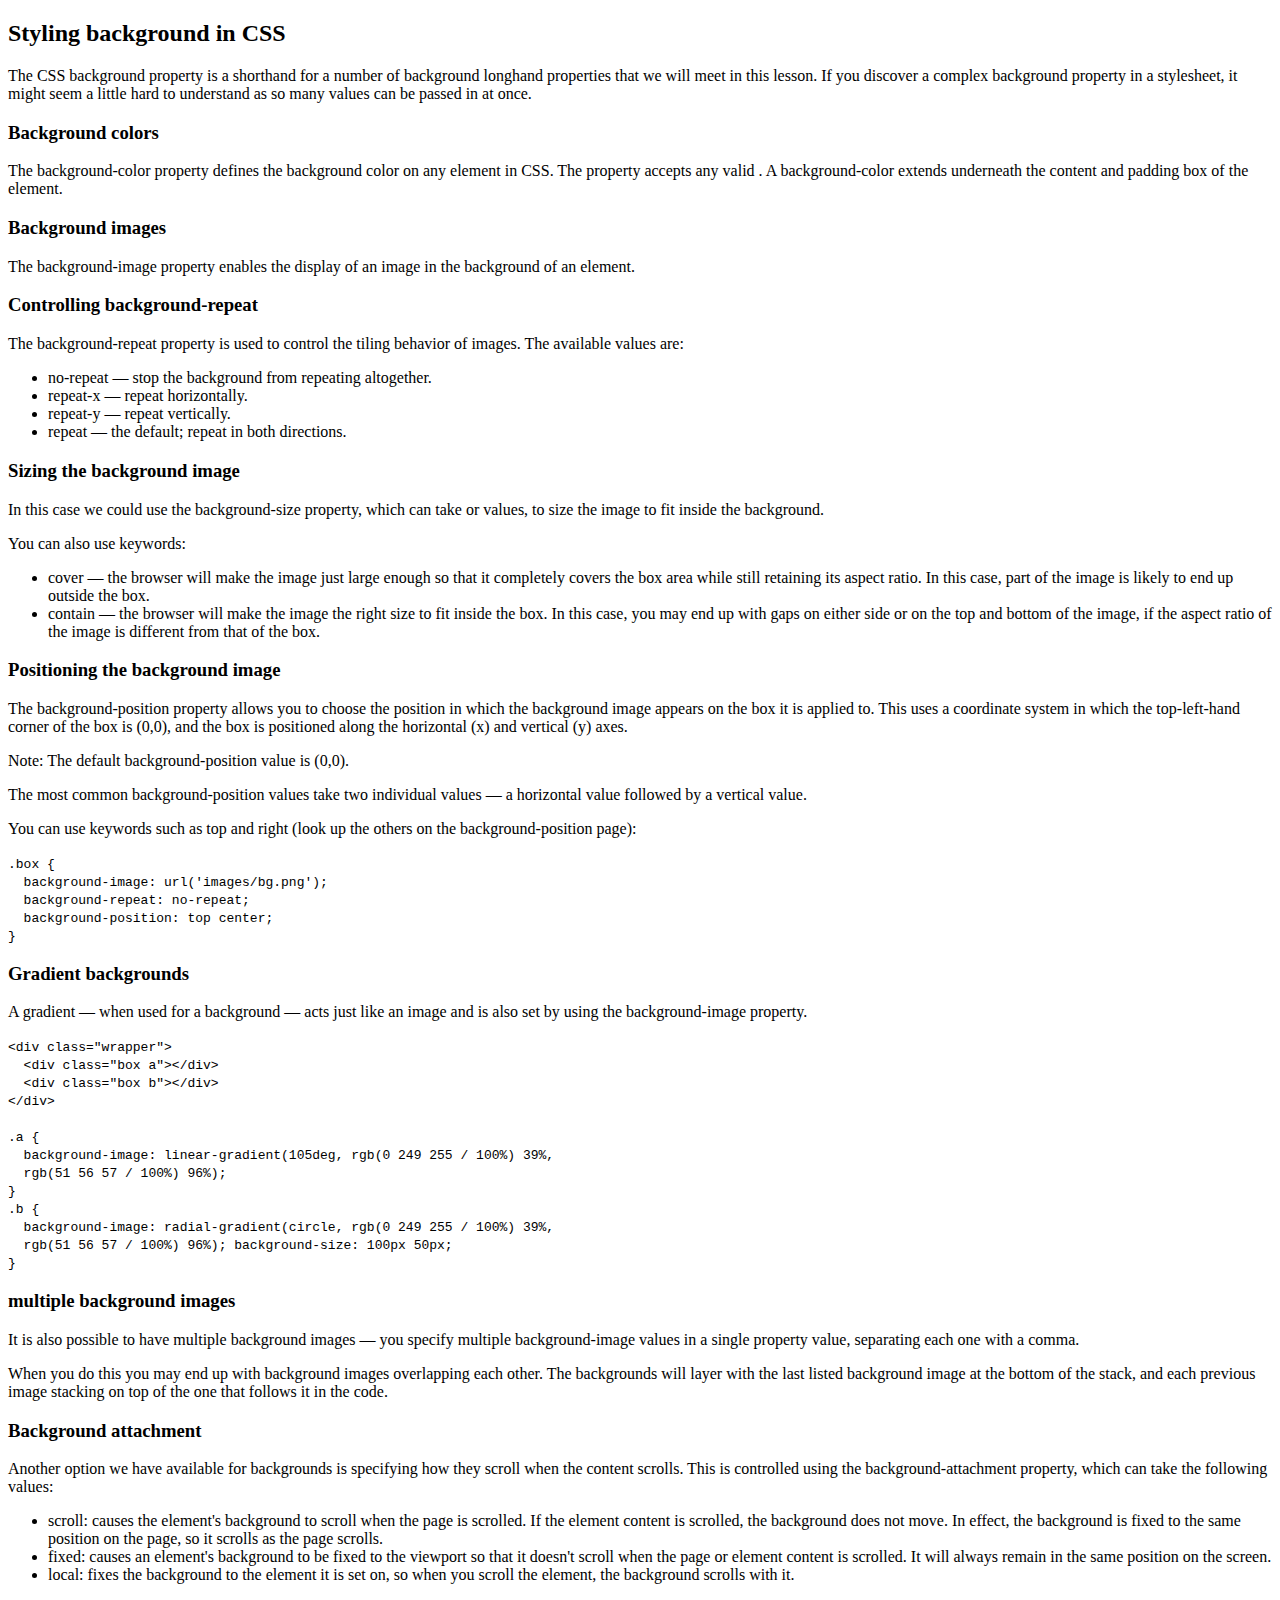
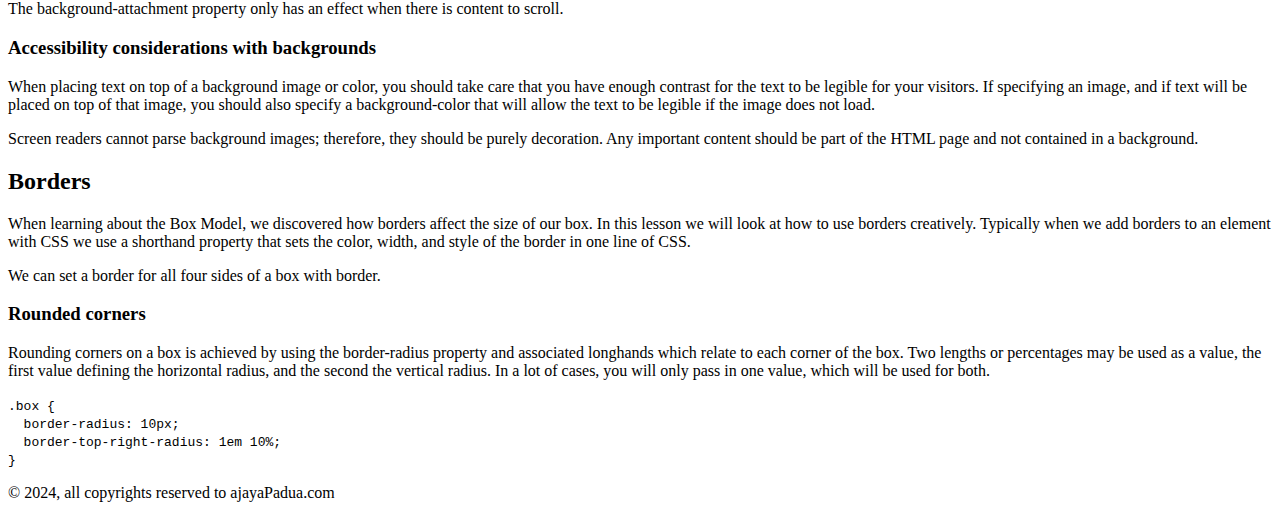
==== index.html @ a9f46e7b "Update and rename background&Border.html to index.html" ====
<!DOCTYPE html>
<html lang="en">
    <head>
        <meta charset="utf-8">
        <meta name="viewport" content="width=device-width">
        <title>Background &amp; Borders</title>
        <link rel="stylesheet" href="../backgroundBorders/background&Border.css" type="text/css">
    </head>
    <body>
        </header>
        <main>
            <article>
                <h2>Styling background in CSS</h2>
                <p>
                    The CSS background property is a shorthand for a number of background longhand properties that we will meet in this lesson. If you discover a complex background property in a stylesheet, it might seem a little hard to understand as so many values can be passed in at once.
                </p>
                <h3>Background colors</h3>
                <p>
                    The background-color property defines the background color on any element in CSS. The property accepts any valid <color>. A background-color extends underneath the content and padding box of the element.
                </p>

                <h3>Background images</h3>
                <p>
                    The background-image property enables the display of an image in the background of an element.
                </p>
               
                <h3>Controlling background-repeat</h3>
                <p>
                    The background-repeat property is used to control the tiling behavior of images. The available values are:
                </p>
                <ul>
                    <li>no-repeat — stop the background from repeating altogether.</li>
                    <li>repeat-x — repeat horizontally.</li>
                    <li>repeat-y — repeat vertically.</li>
                    <li>repeat — the default; repeat in both directions.</li>
                </ul>

                <h3>Sizing the background image</h3>
                <p>
                    In this case we could use the background-size property, which can take <length> or <percentage> values, to size the image to fit inside the background.
                </p>
                <p>You can also use keywords:</p>
                <ul>
                    <li>cover — the browser will make the image just large enough so that it completely covers the box area while still retaining its aspect ratio. In this case, part of the image is likely to end up outside the box.</li>
                    <li>contain — the browser will make the image the right size to fit inside the box. In this case, you may end up with gaps on either side or on the top and bottom of the image, if the aspect ratio of the image is different from that of the box.</li>
                </ul>

                <h3>Positioning the background image</h3>
                <p>
                    The background-position property allows you to choose the position in which the background image appears on the box it is applied to. This uses a coordinate system in which the top-left-hand corner of the box is (0,0), and the box is positioned along the horizontal (x) and vertical (y) axes.
                </p>

                <div class="note">
                    <p>Note: The default background-position value is (0,0).</p>
                </div>

                <p>
                    The most common background-position values take two individual values — a horizontal value followed by a vertical value.
                </p>
                <p>
                    You can use keywords such as top and right (look up the others on the background-position page):
                </p>

                <div class="cod">
                    <code>
                        .box { <br>
                            &nbsp; background-image: url('images/bg.png'); <br>
                            &nbsp; background-repeat: no-repeat; <br>
                            &nbsp; background-position: top center; <br>
                        }
                    </code>
                </div>
                <h3>Gradient backgrounds</h3>
                <p>
                    A gradient — when used for a background — acts just like an image and is also set by using the background-image property.
                </p>
                <div class="linear-gradient">
                    <code>
                        &lt;div class="wrapper"&gt;  <br>
                           &nbsp; &lt;div class="box a"&gt;&lt;/div&gt; <br>
                           &nbsp; &lt;div class="box b"&gt;&lt;/div&gt; <br>
                          &lt;/div&gt; <br>
                    </code>
                </div>
                <br>
                
                <div class="radial-gradient">
                    <code>
                        .a { <br>
                          &nbsp;  background-image: linear-gradient(105deg, rgb(0 249 255 / 100%) 39%, <br> &nbsp; rgb(51 56 57 / 100%) 96%); <br>
                        } <br>
                          
                        .b { <br>
                           &nbsp; background-image: radial-gradient(circle, rgb(0 249 255 / 100%) 39%, <br> &nbsp; rgb(51 56 57 / 100%) 96%);
                            background-size: 100px 50px; <br>
                          } <br>
                    </code>
    
                </div>
                <h3>multiple background images</h3>
                <p>
                    It is also possible to have multiple background images — you specify multiple background-image values in a single property value, separating each one with a comma.
                </p>
                <p>
                    When you do this you may end up with background images overlapping each other. The backgrounds will layer with the last listed background image at the bottom of the stack, and each previous image stacking on top of the one that follows it in the code.
                </p>

                <h3>Background attachment</h3>
                <p>
                    Another option we have available for backgrounds is specifying how they scroll when the content scrolls. This is controlled using the background-attachment property, which can take the following values:
                </p>
                <ul>
                    <li>scroll: causes the element's background to scroll when the page is scrolled. If the element content is scrolled, the background does not move. In effect, the background is fixed to the same position on the page, so it scrolls as the page scrolls.</li>
                    <li>fixed: causes an element's background to be fixed to the viewport so that it doesn't scroll when the page or element content is scrolled. It will always remain in the same position on the screen.</li>
                    <li>local: fixes the background to the element it is set on, so when you scroll the element, the background scrolls with it.</li>
                </ul>
                <p>
                    The background-attachment property only has an effect when there is content to scroll.
                </p>

                <h3>Accessibility considerations with backgrounds</h3>
                <p>
                    When placing text on top of a background image or color, you should take care that you have enough contrast for the text to be legible for your visitors. If specifying an image, and if text will be placed on top of that image, you should also specify a background-color that will allow the text to be legible if the image does not load.
                </p>
                <p>
                    Screen readers cannot parse background images; therefore, they should be purely decoration. Any important content should be part of the HTML page and not contained in a background.
                </p>

                <h2>Borders</h2>
                <p>
                    When learning about the Box Model, we discovered how borders affect the size of our box. In this lesson we will look at how to use borders creatively. Typically when we add borders to an element with CSS we use a shorthand property that sets the color, width, and style of the border in one line of CSS.
                </p>
                <p>
                    We can set a border for all four sides of a box with border.
                </p>

                <h3>Rounded corners</h3>
                <p>
                    Rounding corners on a box is achieved by using the border-radius property and associated longhands which relate to each corner of the box. Two lengths or percentages may be used as a value, the first value defining the horizontal radius, and the second the vertical radius. In a lot of cases, you will only pass in one value, which will be used for both.
                </p>

                <code>
                    .box { <br>
                       &nbsp; border-radius: 10px; <br>
                       &nbsp; border-top-right-radius: 1em 10%; <br>
                    } <br>
                </code>

            </article>
        </main>
        <footer>
            <p>&copy; 2024, all copyrights reserved to ajayaPadua.com</p>
        </footer>
    </body>
</html>
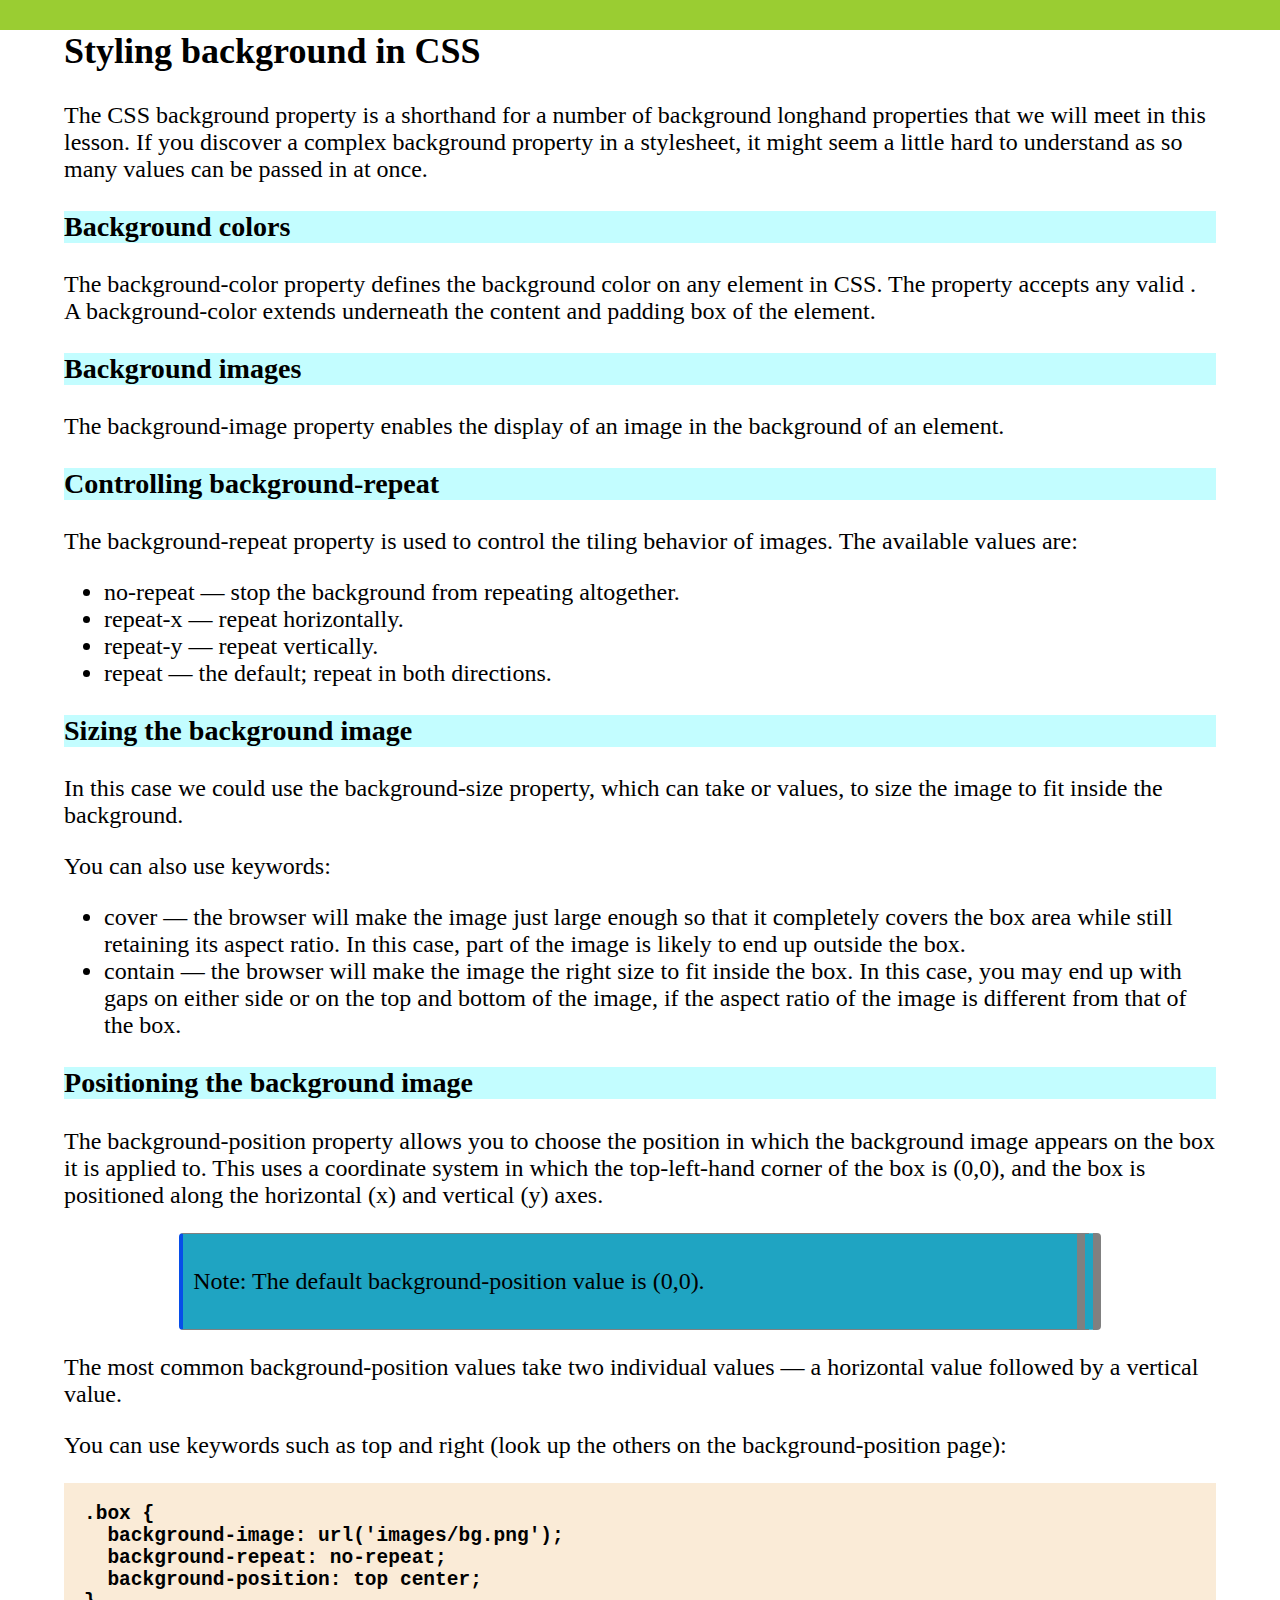
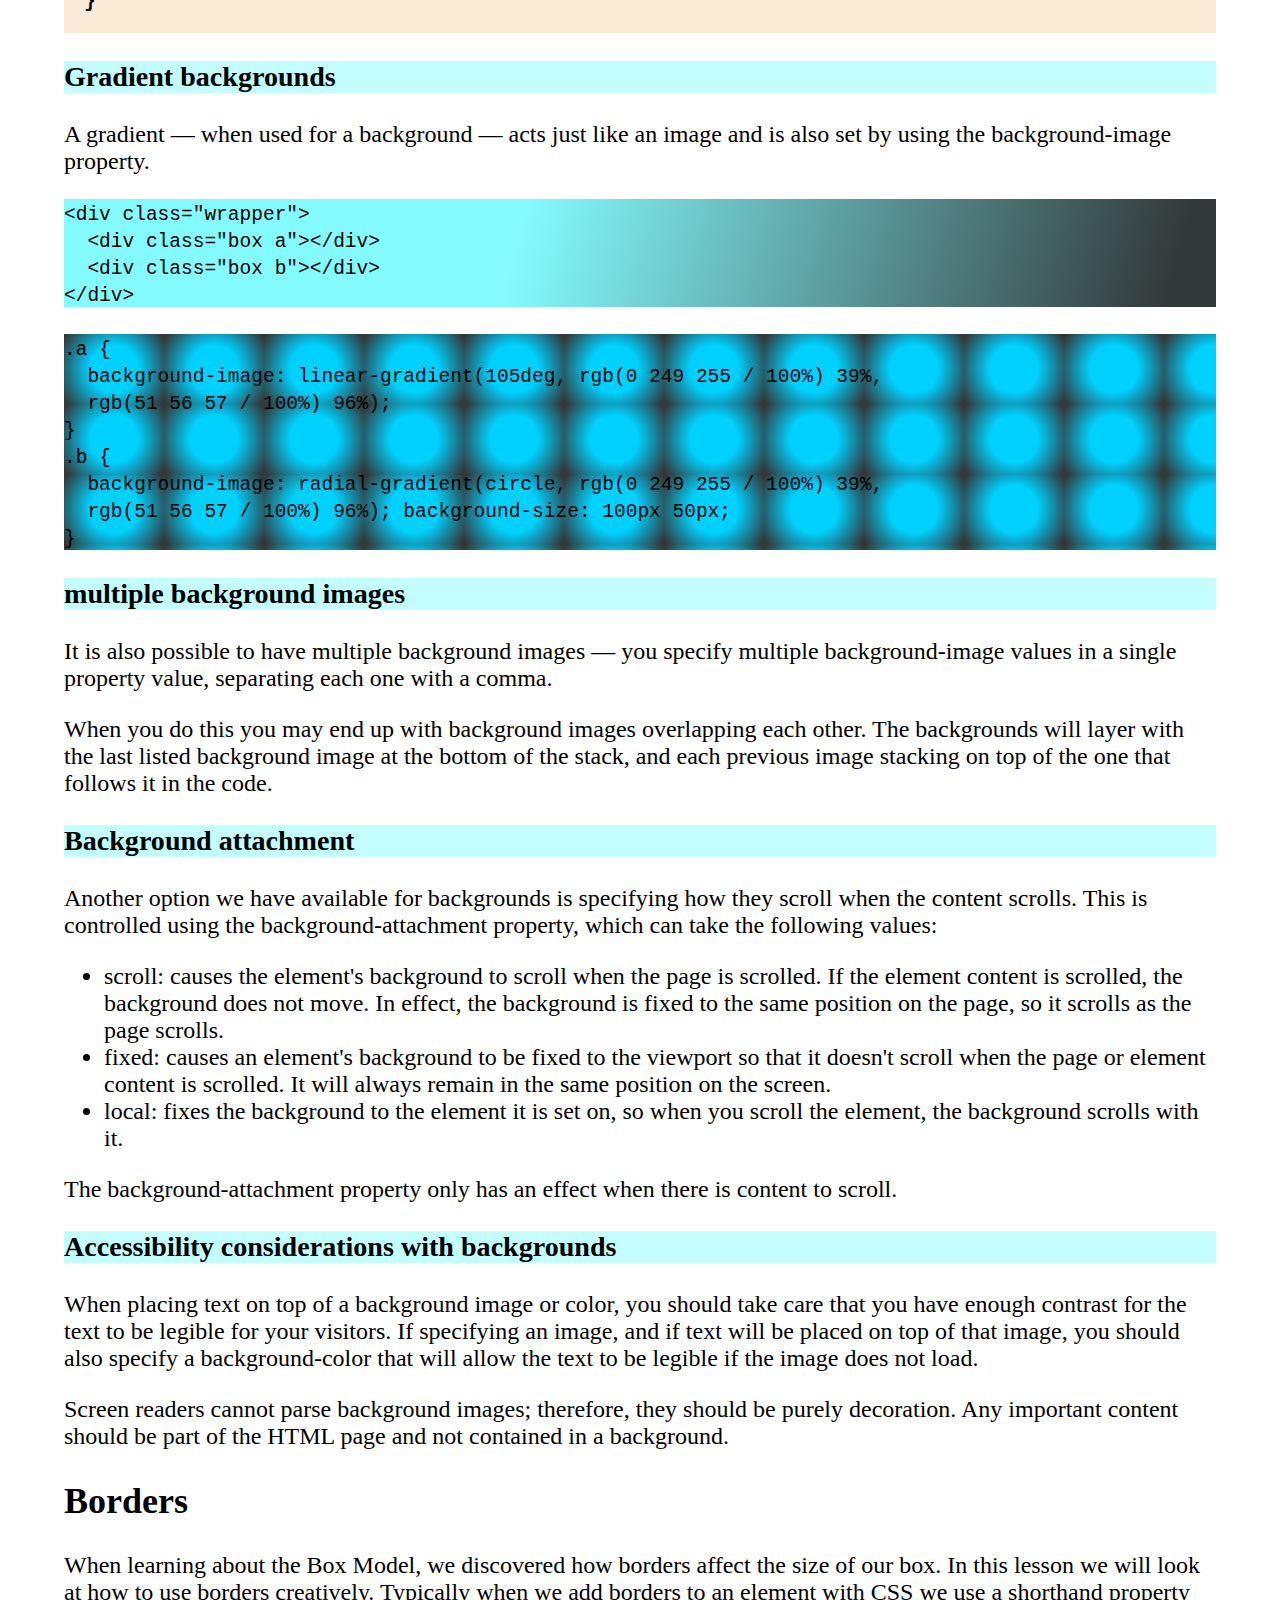
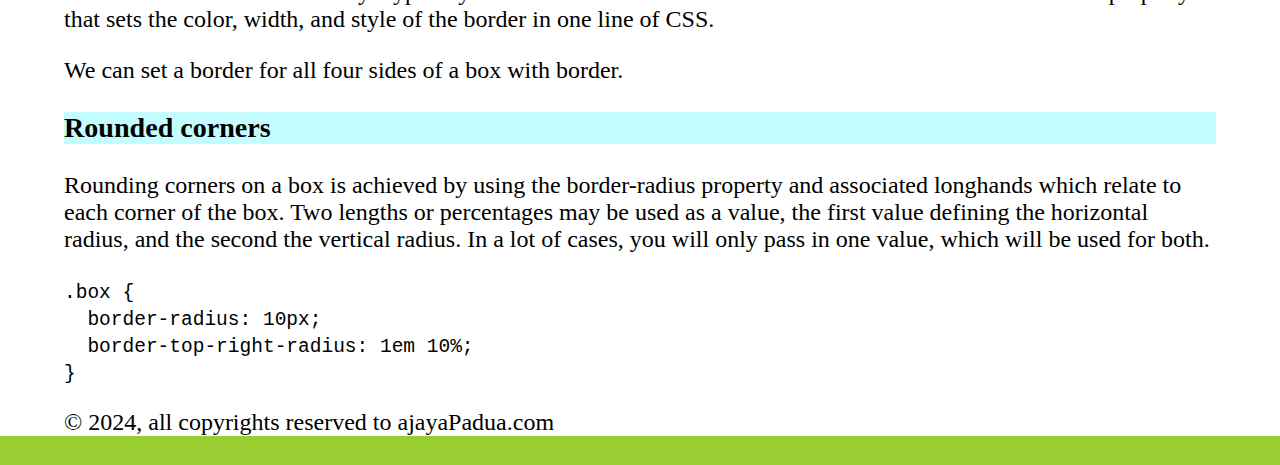
==== commit a1e0df1f: "Update index.html" ====
--- a/index.html
+++ b/index.html
@@ -4,7 +4,7 @@
         <meta charset="utf-8">
         <meta name="viewport" content="width=device-width">
         <title>Background &amp; Borders</title>
-        <link rel="stylesheet" href="../backgroundBorders/background&Border.css" type="text/css">
+        <link rel="stylesheet" href="../style.css" type="text/css">
     </head>
     <body>
         </header>
--- a/style.css
+++ b/style.css
@@ -0,0 +1,71 @@
+html {
+    margin: 0;
+    padding: 0;
+    font-size: 150%;
+    background-color: yellowgreen;
+    background-image: url(../backgroundBorders/images/tile.png);
+    background-repeat: repeat-x;
+    background-position: bottom left; /*top center; 20px 10%; 20px top; top 20px right 10px; */
+    
+}
+
+body {
+    margin: 0;
+    padding: 0 5%;
+    background-color: white;
+    /* background-image: url(../backgroundBorders/images/twoDootaside.jpg), url(../backgroundBorders/images/companySpace.jpg), url(../backgroundBorders/images/laptopNotebook.jpg); */
+    background-size: cover;
+    background-position-x: 100%;
+    background-attachment: fixed;
+}
+
+/* background colors */
+h1 {
+    background-color: rgb(127, 172, 255);  
+    text-align: center; 
+}
+
+h3 {
+    background-color: rgb(105 250 255 / 40%); /* semi transparent blue */
+
+}
+
+/* background image: fixed */
+.cod {
+    padding: 20px;
+    background-color: antiquewhite;
+    background-image: url(../backgroundBorders/images/laptopOnTable.jpg);
+    background-repeat: no-repeat; /* repeat-x, repeat-y, repeat;*/
+    background-size: cover;
+    background-position: top center;
+    background-attachment: fixed;
+    font-family: monospace;
+    font-weight: bold;
+    color: black;
+
+}
+
+.note {
+    background-color: rgb(31, 164, 194);
+    border: 1px solid gray;
+    border-left: 4px solid rgb(7, 78, 233);
+    border-right: 1em double gray;
+    border-radius: 4px;
+    margin-left: 10%;
+    margin-right: 10%;
+    padding: 10px;
+}
+
+/* Gradient backgrounds */
+.linear-gradient {
+    background-image: linear-gradient(105deg, rgb(10 249 255 / 50%) 39%, rgb(51 56 57 / 100%) 96% );
+    background-attachment: local;
+}
+
+.radial-gradient {
+    background-image: radial-gradient(circle, rgb(0 209 255 / 100%) 39%,
+  rgb(51 56 57 / 100%) 96%); background-size: 100px 50px;
+  background-attachment: scroll;
+  background-size: 100px 70px;
+}
+
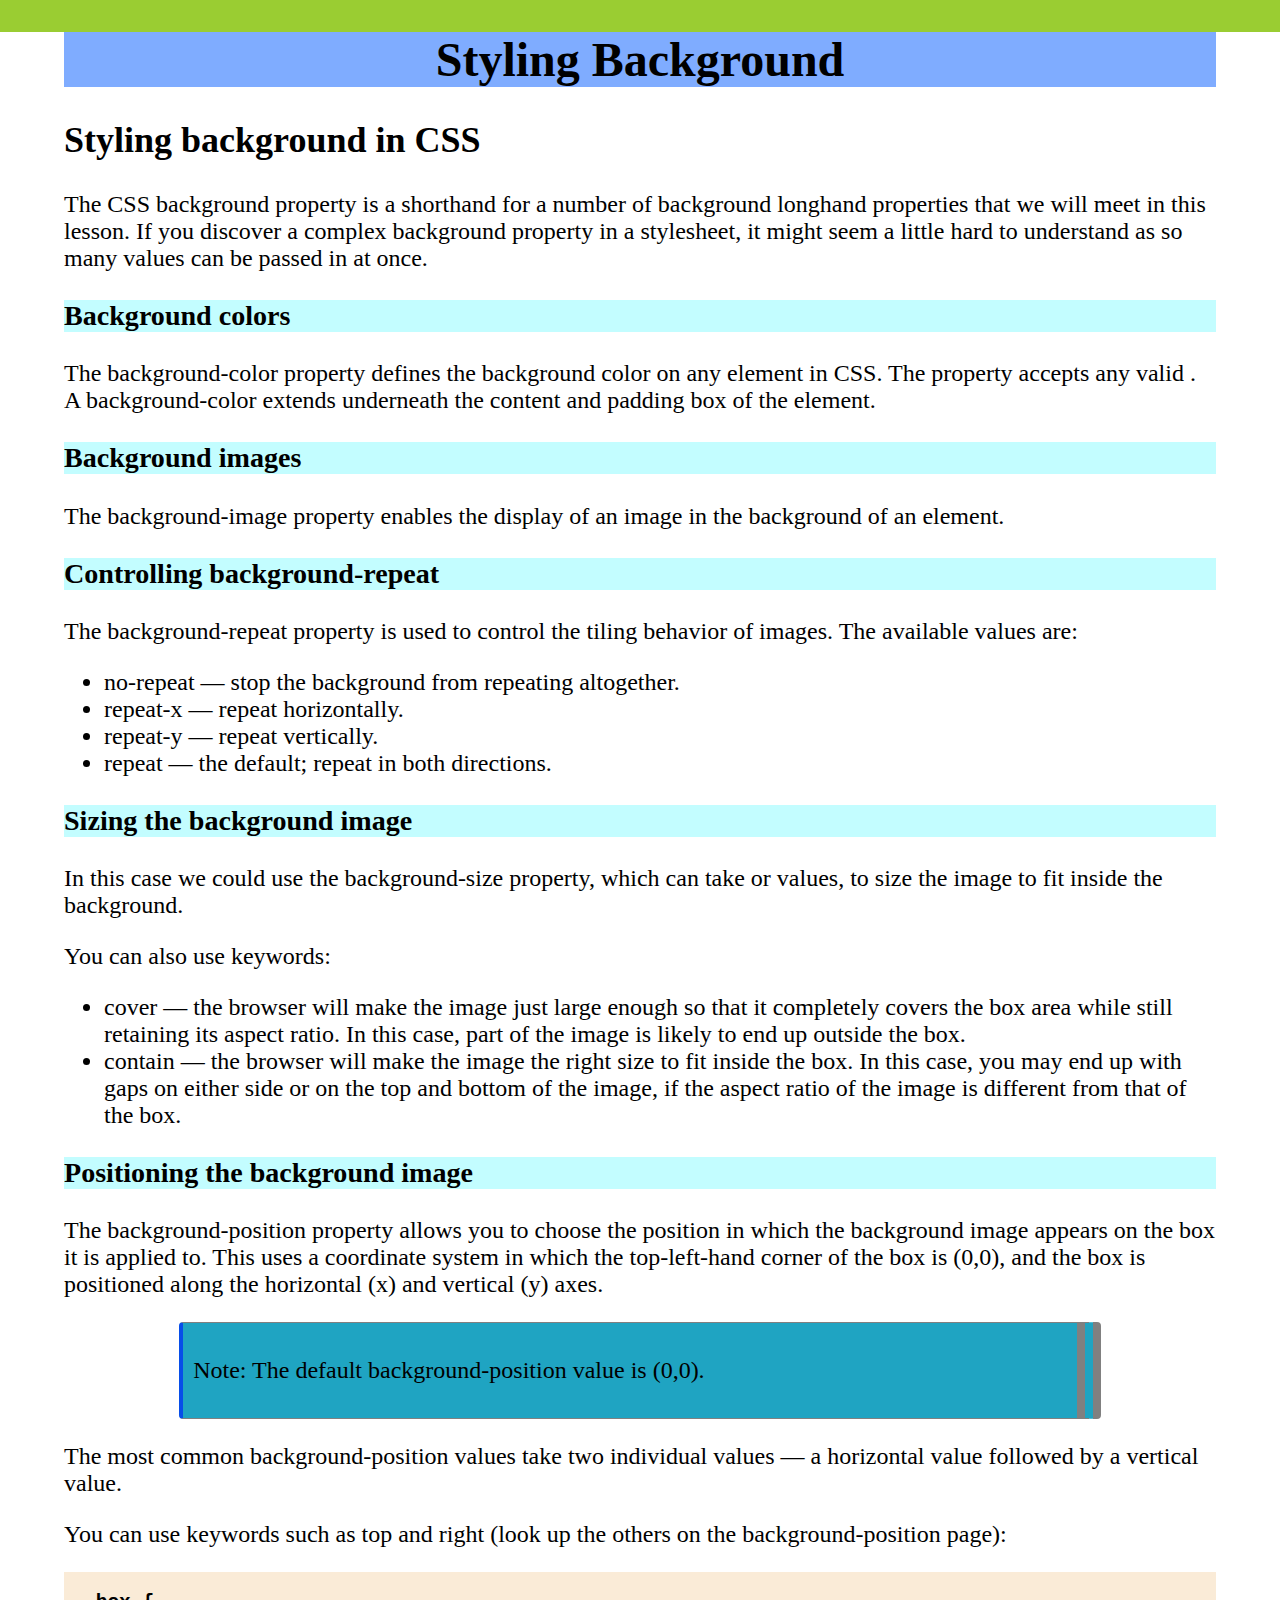
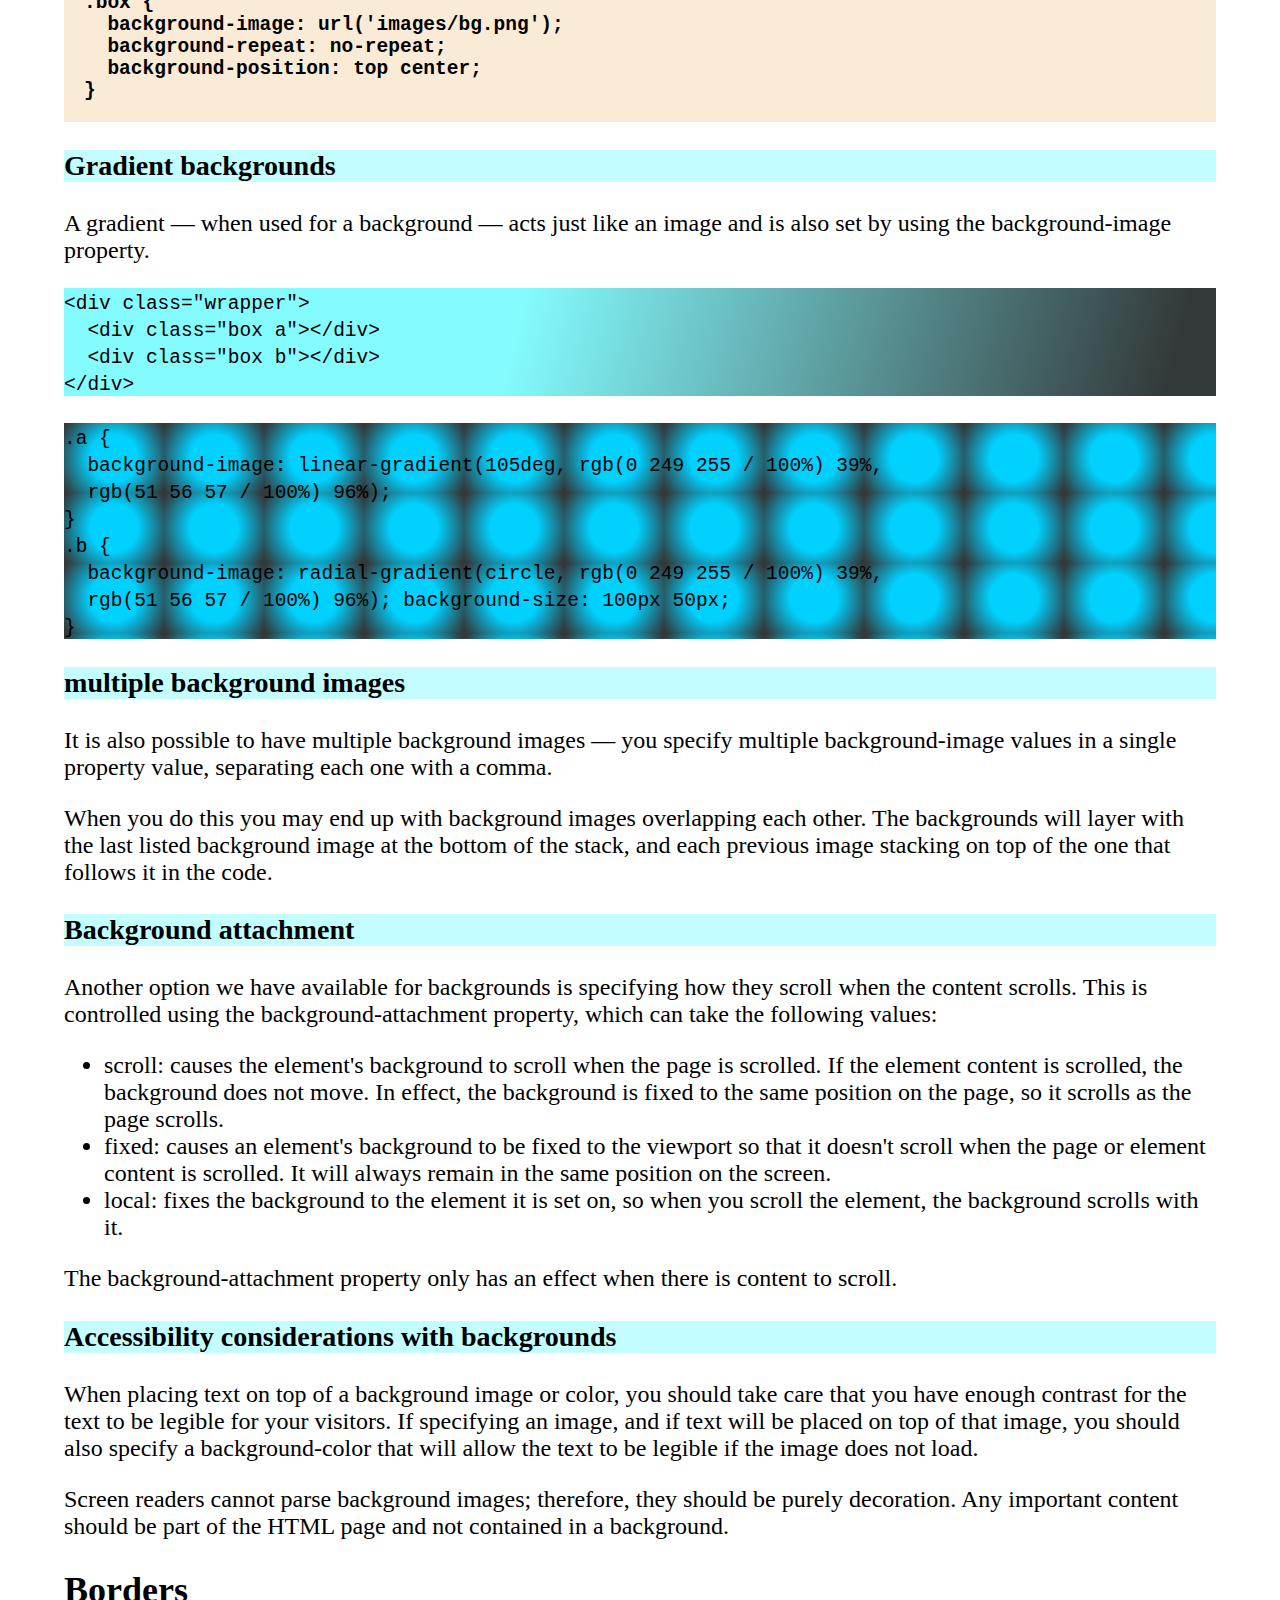
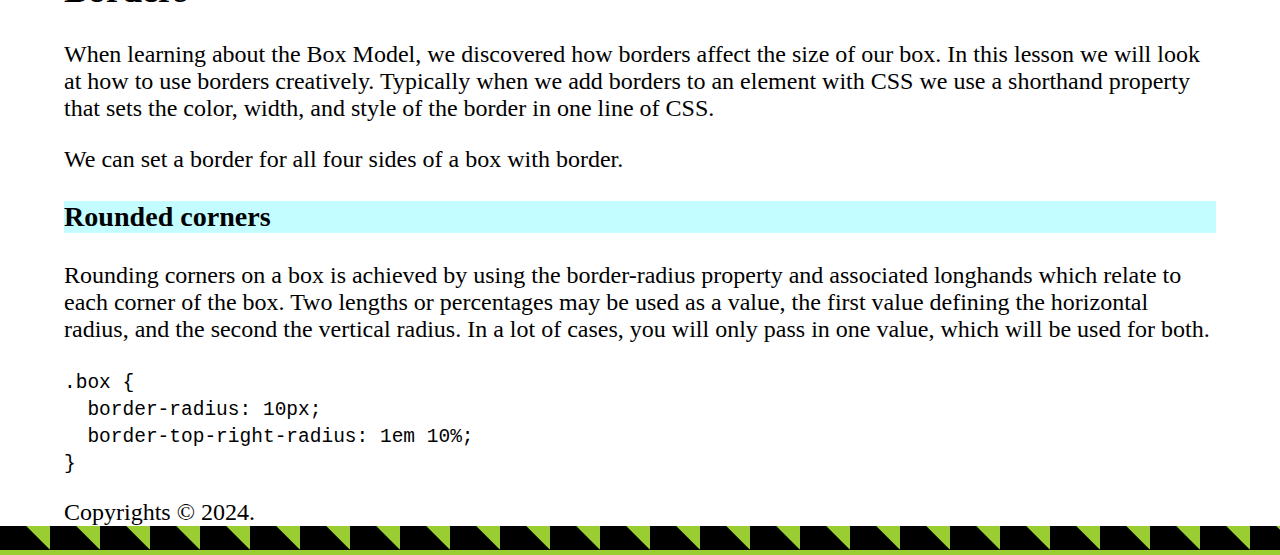
==== commit e9891b7b: "Updated index file" ====
--- a/index.html
+++ b/index.html
@@ -2,12 +2,18 @@
 <html lang="en">
     <head>
         <meta charset="utf-8">
-        <meta name="viewport" content="width=device-width">
+        <meta name="viewport" content="width=device-width, initial-scale=1.0">
+        <meta name="author" content="Ajaya Padua">
         <title>Background &amp; Borders</title>
-        <link rel="stylesheet" href="../style.css" type="text/css">
+        <link rel="stylesheet" href="style.css" type="text/css">
     </head>
     <body>
+        <!--Header Starts -->
+        <header>
+            <h1>Styling Background</h1>
         </header>
+
+        <!--Main Starts -->
         <main>
             <article>
                 <h2>Styling background in CSS</h2>
@@ -149,7 +155,7 @@
             </article>
         </main>
         <footer>
-            <p>&copy; 2024, all copyrights reserved to ajayaPadua.com</p>
+            <p>Copyrights &copy; 2024.</p>
         </footer>
     </body>
 </html>
--- a/style.css
+++ b/style.css
@@ -1,15 +1,17 @@
 html {
+    box-sizing: border-box;
     margin: 0;
     padding: 0;
     font-size: 150%;
     background-color: yellowgreen;
-    background-image: url(../backgroundBorders/images/tile.png);
+    background-image: url(tile.png);
     background-repeat: repeat-x;
     background-position: bottom left; /*top center; 20px 10%; 20px top; top 20px right 10px; */
     
 }
 
 body {
+    box-sizing: border-box;
     margin: 0;
     padding: 0 5%;
     background-color: white;
@@ -32,9 +34,10 @@
 
 /* background image: fixed */
 .cod {
+    box-sizing: border-box;
     padding: 20px;
     background-color: antiquewhite;
-    background-image: url(../backgroundBorders/images/laptopOnTable.jpg);
+    background-image: url(laptopOnTable.jpg);
     background-repeat: no-repeat; /* repeat-x, repeat-y, repeat;*/
     background-size: cover;
     background-position: top center;
@@ -46,6 +49,7 @@
 }
 
 .note {
+    box-sizing: border-box;
     background-color: rgb(31, 164, 194);
     border: 1px solid gray;
     border-left: 4px solid rgb(7, 78, 233);
